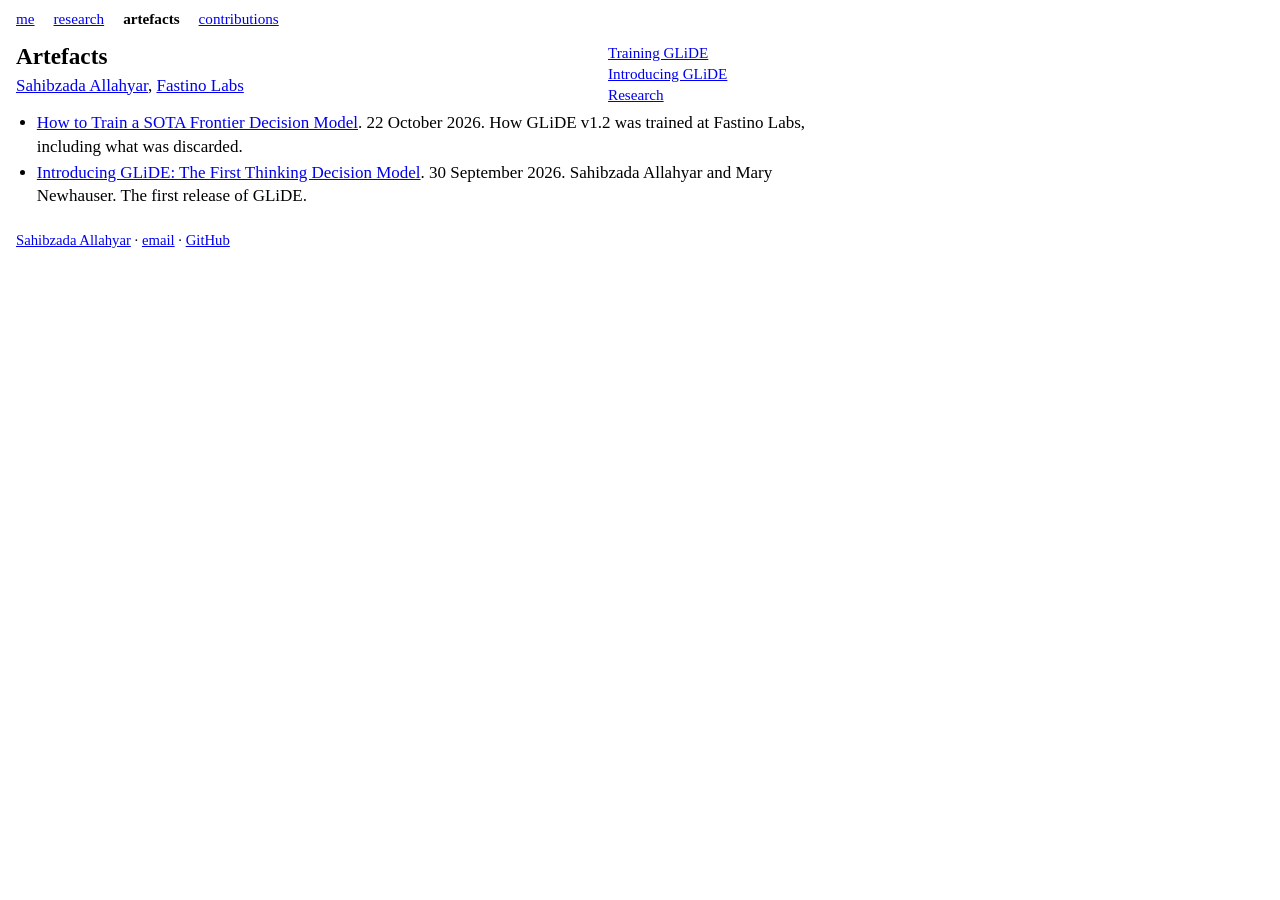
==== artefacts.html @ c5384436 "Publish the writing page. Co-authored-by: Cursor <cursoragent@cursor.com>" ====
<!DOCTYPE html>
<html lang="en">
<head>
  <meta charset="utf-8">
  <meta name="viewport" content="width=device-width, initial-scale=1">
  <title>Artefacts — Sahibzada Allahyar</title>
  <meta name="description" content="Writing by Sahibzada Allahyar on the GLiDE decision model at Fastino Labs.">
  <meta name="author" content="Sahibzada Allahyar">
  <link rel="canonical" href="https://sahibzada-allahyar.github.io/artefacts.html">
  <meta property="og:title" content="Artefacts — Sahibzada Allahyar">
  <meta property="og:description" content="Writing by Sahibzada Allahyar on the GLiDE decision model at Fastino Labs.">
  <meta property="og:url" content="https://sahibzada-allahyar.github.io/artefacts.html">
  <meta property="og:type" content="website">
  <link rel="stylesheet" href="style.css">
</head>
<body>
  <a class="skip" href="#content">Skip to content</a>
  <nav class="toplinks" aria-label="Pages">
    <a href="index.html">me</a>
    <a href="research.html">research</a>
    <a href="artefacts.html" aria-current="page">artefacts</a>
    <a href="contributions.html">contributions</a>
  </nav>

  <header class="banner">
    <div>
      <h1>Artefacts</h1>
      <p class="affil"><a href="index.html">Sahibzada Allahyar</a>, <a href="https://fastino.ai/">Fastino Labs</a></p>
    </div>
    <div class="sidelinks">
      <a href="https://fastino.ai/blog/training-glide-sota-decision-model">Training GLiDE</a>
      <a href="https://fastino.ai/blog/introducing-glide-the-first-thinking-decision-model">Introducing GLiDE</a>
      <a href="research.html">Research</a>
    </div>
  </header>

  <main id="content">
    <ul>
      <li>
        <a href="https://fastino.ai/blog/training-glide-sota-decision-model">How to Train a SOTA Frontier Decision Model</a>.
        22 October 2026. How GLiDE v1.2 was trained at Fastino Labs, including what was discarded.
      </li>
      <li>
        <a href="https://fastino.ai/blog/introducing-glide-the-first-thinking-decision-model">Introducing GLiDE: The First Thinking Decision Model</a>.
        30 September 2026. Sahibzada Allahyar and Mary Newhauser. The first release of GLiDE.
      </li>
    </ul>
  </main>

  <footer>
    <p><a href="index.html">Sahibzada Allahyar</a> · <a href="mailto:sahibzada.m.a.allahyar@gmail.com">email</a> · <a href="https://github.com/sahibzada-allahyar">GitHub</a></p>
  </footer>
</body>
</html>
---- style.css ----
/* Academic homepage. Times, blue links, white page. */

body {
  background: #fff;
  color: #000;
  font-family: "Times New Roman", Times, serif;
  font-size: 17px;
  line-height: 1.38;
  margin: 0.55rem 1rem 2.5rem;
  max-width: 52rem;
}

a:link { color: #0000ee; }
a:visited { color: #551a8b; }
a:hover, a:active { color: #0000ee; }

h1 {
  font-size: 1.45rem;
  font-weight: bold;
  line-height: 1.2;
  margin: 0 0 0.15rem;
}

h2 {
  font-size: 1.12rem;
  font-weight: bold;
  margin: 1.15rem 0 0.3rem;
}

p { margin: 0.55rem 0; }

ul { margin: 0.3rem 0 0.7rem; padding-left: 1.3rem; }
li { margin: 0.18rem 0; }

.skip {
  position: absolute;
  left: -999px;
  top: 0;
}

.skip:focus {
  left: 0.4rem;
  top: 0.4rem;
  background: #fff;
  padding: 0.2rem 0.4rem;
}

.toplinks {
  font-size: 0.95rem;
  margin: 0 0 0.85rem;
}

.toplinks a { margin-right: 0.95rem; }

.toplinks a[aria-current="page"] {
  color: #000;
  font-weight: bold;
  text-decoration: none;
}

.banner {
  display: grid;
  grid-template-columns: 1fr 15rem;
  gap: 0.4rem 1.6rem;
  align-items: start;
  margin-bottom: 0.2rem;
}

.banner nav a,
.sidelinks a {
  display: block;
  font-size: 0.95rem;
  line-height: 1.38;
}

.affil { margin: 0 0 0.45rem; }

.rule {
  border: 0;
  border-top: 1px solid #000;
  margin: 1rem 0 0.7rem;
}

figure { margin: 0.7rem 0 1rem; }

figure img {
  max-width: 100%;
  height: auto;
  border: 1px solid #bbb;
}

figcaption {
  font-size: 0.92rem;
  margin-top: 0.25rem;
}

.linkcols {
  display: grid;
  grid-template-columns: 1fr 1fr 1fr;
  gap: 0.4rem 1.6rem;
  align-items: start;
}

.linkcols h2 { margin-top: 0; }

.linkcols a { display: block; margin: 0.12rem 0; }

.pr-group { margin: 0.2rem 0 0.9rem; }

.pr-group a { display: block; margin: 0.12rem 0; }

footer {
  margin-top: 1.4rem;
  font-size: 0.92rem;
}

@media (max-width: 720px) {
  body { margin: 0.7rem 0.85rem 2rem; }
  .banner, .linkcols { grid-template-columns: 1fr; }
  .toplinks a { display: inline-block; margin: 0 0.8rem 0.25rem 0; }
}
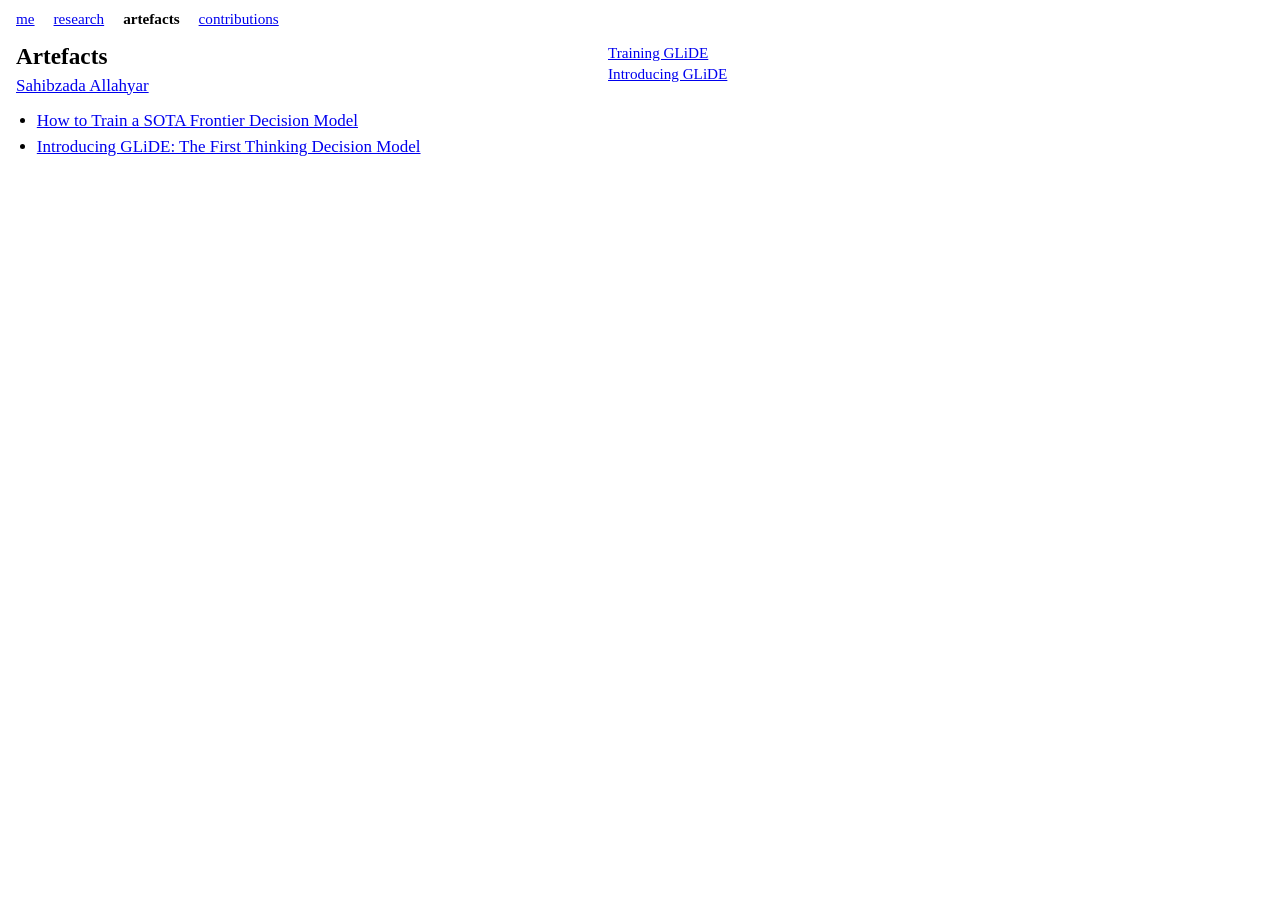
==== commit b500254b: "List only the two requested artefacts. Co-authored-by: Cursor <cursoragent@cursor.com>" ====
--- a/artefacts.html
+++ b/artefacts.html
@@ -4,11 +4,11 @@
   <meta charset="utf-8">
   <meta name="viewport" content="width=device-width, initial-scale=1">
   <title>Artefacts — Sahibzada Allahyar</title>
-  <meta name="description" content="Writing by Sahibzada Allahyar on the GLiDE decision model at Fastino Labs.">
+  <meta name="description" content="Artefacts by Sahibzada Allahyar.">
   <meta name="author" content="Sahibzada Allahyar">
   <link rel="canonical" href="https://sahibzada-allahyar.github.io/artefacts.html">
   <meta property="og:title" content="Artefacts — Sahibzada Allahyar">
-  <meta property="og:description" content="Writing by Sahibzada Allahyar on the GLiDE decision model at Fastino Labs.">
+  <meta property="og:description" content="Artefacts by Sahibzada Allahyar.">
   <meta property="og:url" content="https://sahibzada-allahyar.github.io/artefacts.html">
   <meta property="og:type" content="website">
   <link rel="stylesheet" href="style.css">
@@ -25,30 +25,19 @@
   <header class="banner">
     <div>
       <h1>Artefacts</h1>
-      <p class="affil"><a href="index.html">Sahibzada Allahyar</a>, <a href="https://fastino.ai/">Fastino Labs</a></p>
+      <p class="affil"><a href="index.html">Sahibzada Allahyar</a></p>
     </div>
     <div class="sidelinks">
       <a href="https://fastino.ai/blog/training-glide-sota-decision-model">Training GLiDE</a>
       <a href="https://fastino.ai/blog/introducing-glide-the-first-thinking-decision-model">Introducing GLiDE</a>
-      <a href="research.html">Research</a>
     </div>
   </header>
 
   <main id="content">
     <ul>
-      <li>
-        <a href="https://fastino.ai/blog/training-glide-sota-decision-model">How to Train a SOTA Frontier Decision Model</a>.
-        22 October 2026. How GLiDE v1.2 was trained at Fastino Labs, including what was discarded.
-      </li>
-      <li>
-        <a href="https://fastino.ai/blog/introducing-glide-the-first-thinking-decision-model">Introducing GLiDE: The First Thinking Decision Model</a>.
-        30 September 2026. Sahibzada Allahyar and Mary Newhauser. The first release of GLiDE.
-      </li>
+      <li><a href="https://fastino.ai/blog/training-glide-sota-decision-model">How to Train a SOTA Frontier Decision Model</a></li>
+      <li><a href="https://fastino.ai/blog/introducing-glide-the-first-thinking-decision-model">Introducing GLiDE: The First Thinking Decision Model</a></li>
     </ul>
   </main>
-
-  <footer>
-    <p><a href="index.html">Sahibzada Allahyar</a> · <a href="mailto:sahibzada.m.a.allahyar@gmail.com">email</a> · <a href="https://github.com/sahibzada-allahyar">GitHub</a></p>
-  </footer>
 </body>
 </html>
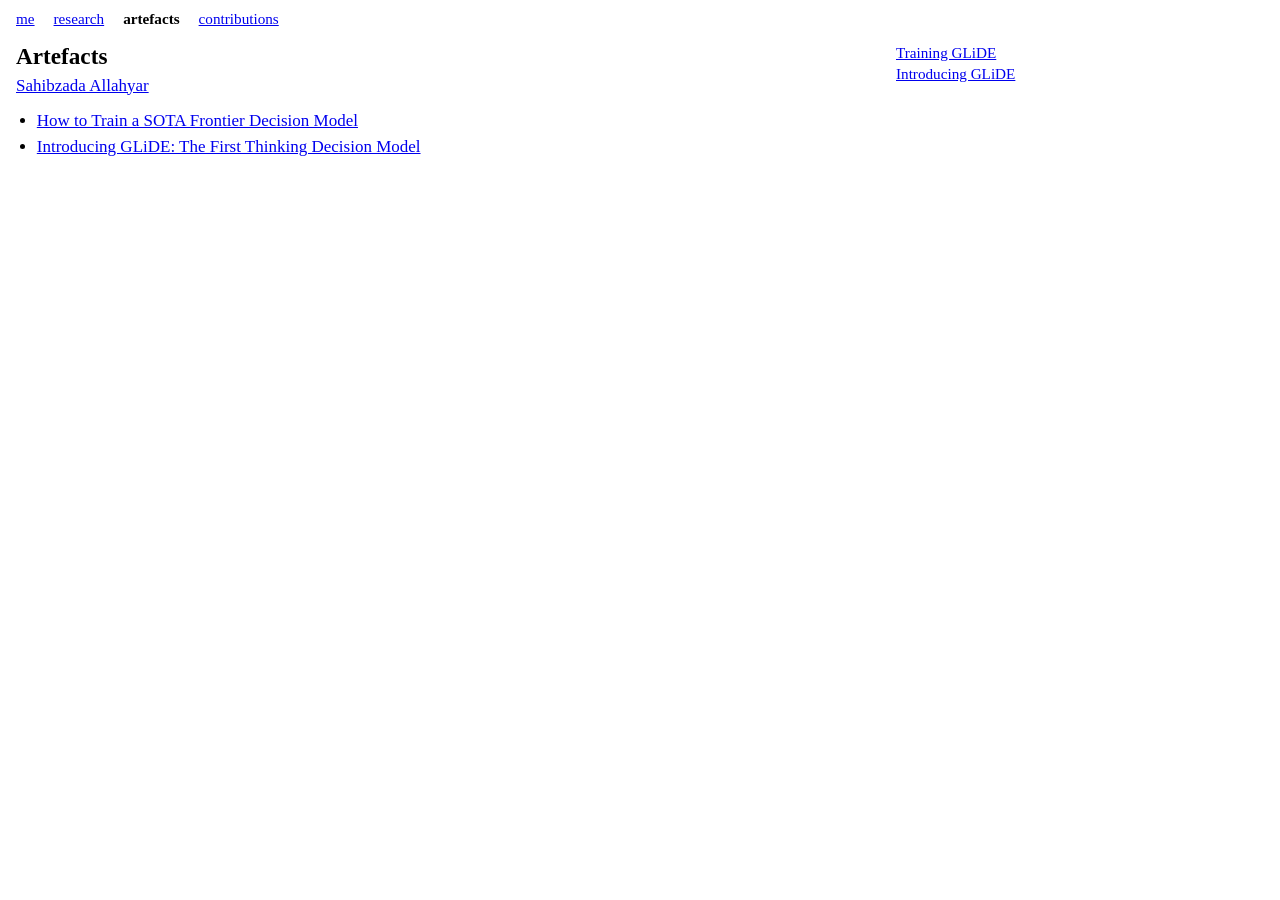
==== commit 39192a06: "Place the two Decision Index charts side by side (artefacts.html) Co-authored-by: Cursor <cursoragen" ====
--- a/artefacts.html
+++ b/artefacts.html
@@ -11,7 +11,7 @@
   <meta property="og:description" content="Artefacts by Sahibzada Allahyar.">
   <meta property="og:url" content="https://sahibzada-allahyar.github.io/artefacts.html">
   <meta property="og:type" content="website">
-  <link rel="stylesheet" href="style.css">
+  <link rel="stylesheet" href="style.css?v=7">
 </head>
 <body>
   <a class="skip" href="#content">Skip to content</a>
--- a/style.css
+++ b/style.css
@@ -7,7 +7,7 @@
   font-size: 17px;
   line-height: 1.38;
   margin: 0.55rem 1rem 2.5rem;
-  max-width: 52rem;
+  max-width: 70rem;
 }
 
 a:link { color: #0000ee; }
@@ -61,9 +61,46 @@
 .banner {
   display: grid;
   grid-template-columns: 1fr 15rem;
-  gap: 0.4rem 1.6rem;
+  gap: 0.4rem 1.4rem;
   align-items: start;
   margin-bottom: 0.2rem;
+}
+
+.banner:has(.portrait) {
+  grid-template-columns: auto minmax(0, 1fr);
+}
+
+.who-top {
+  display: flex;
+  justify-content: space-between;
+  align-items: start;
+  gap: 0.4rem 1.2rem;
+}
+
+.who-top .sidelinks {
+  display: flex;
+  flex-wrap: wrap;
+  justify-content: flex-end;
+  gap: 0.05rem 0.85rem;
+  max-width: 40rem;
+}
+
+.who-top .sidelinks a {
+  display: inline;
+}
+
+.who p {
+  margin-top: 0.25rem;
+}
+
+.portrait {
+  margin: 0;
+}
+
+.portrait figcaption {
+  width: 180px;
+  font-size: 0.92rem;
+  margin-top: 0.25rem;
 }
 
 .banner nav a,
@@ -84,14 +121,15 @@
 figure { margin: 0.7rem 0 1rem; }
 
 figure img {
+  width: 420px;
   max-width: 100%;
   height: auto;
   border: 1px solid #bbb;
 }
 
-figcaption {
-  font-size: 0.92rem;
-  margin-top: 0.25rem;
+figure.portrait img {
+  width: 180px;
+  display: block;
 }
 
 .linkcols {
@@ -117,5 +155,9 @@
 @media (max-width: 720px) {
   body { margin: 0.7rem 0.85rem 2rem; }
   .banner, .linkcols { grid-template-columns: 1fr; }
+  .banner:has(.portrait) { grid-template-columns: 1fr; }
+  .who-top { display: block; }
+  .who-top .sidelinks { justify-content: flex-start; max-width: none; margin-top: 0.35rem; }
+  .portrait figcaption { width: 180px; }
   .toplinks a { display: inline-block; margin: 0 0.8rem 0.25rem 0; }
 }
